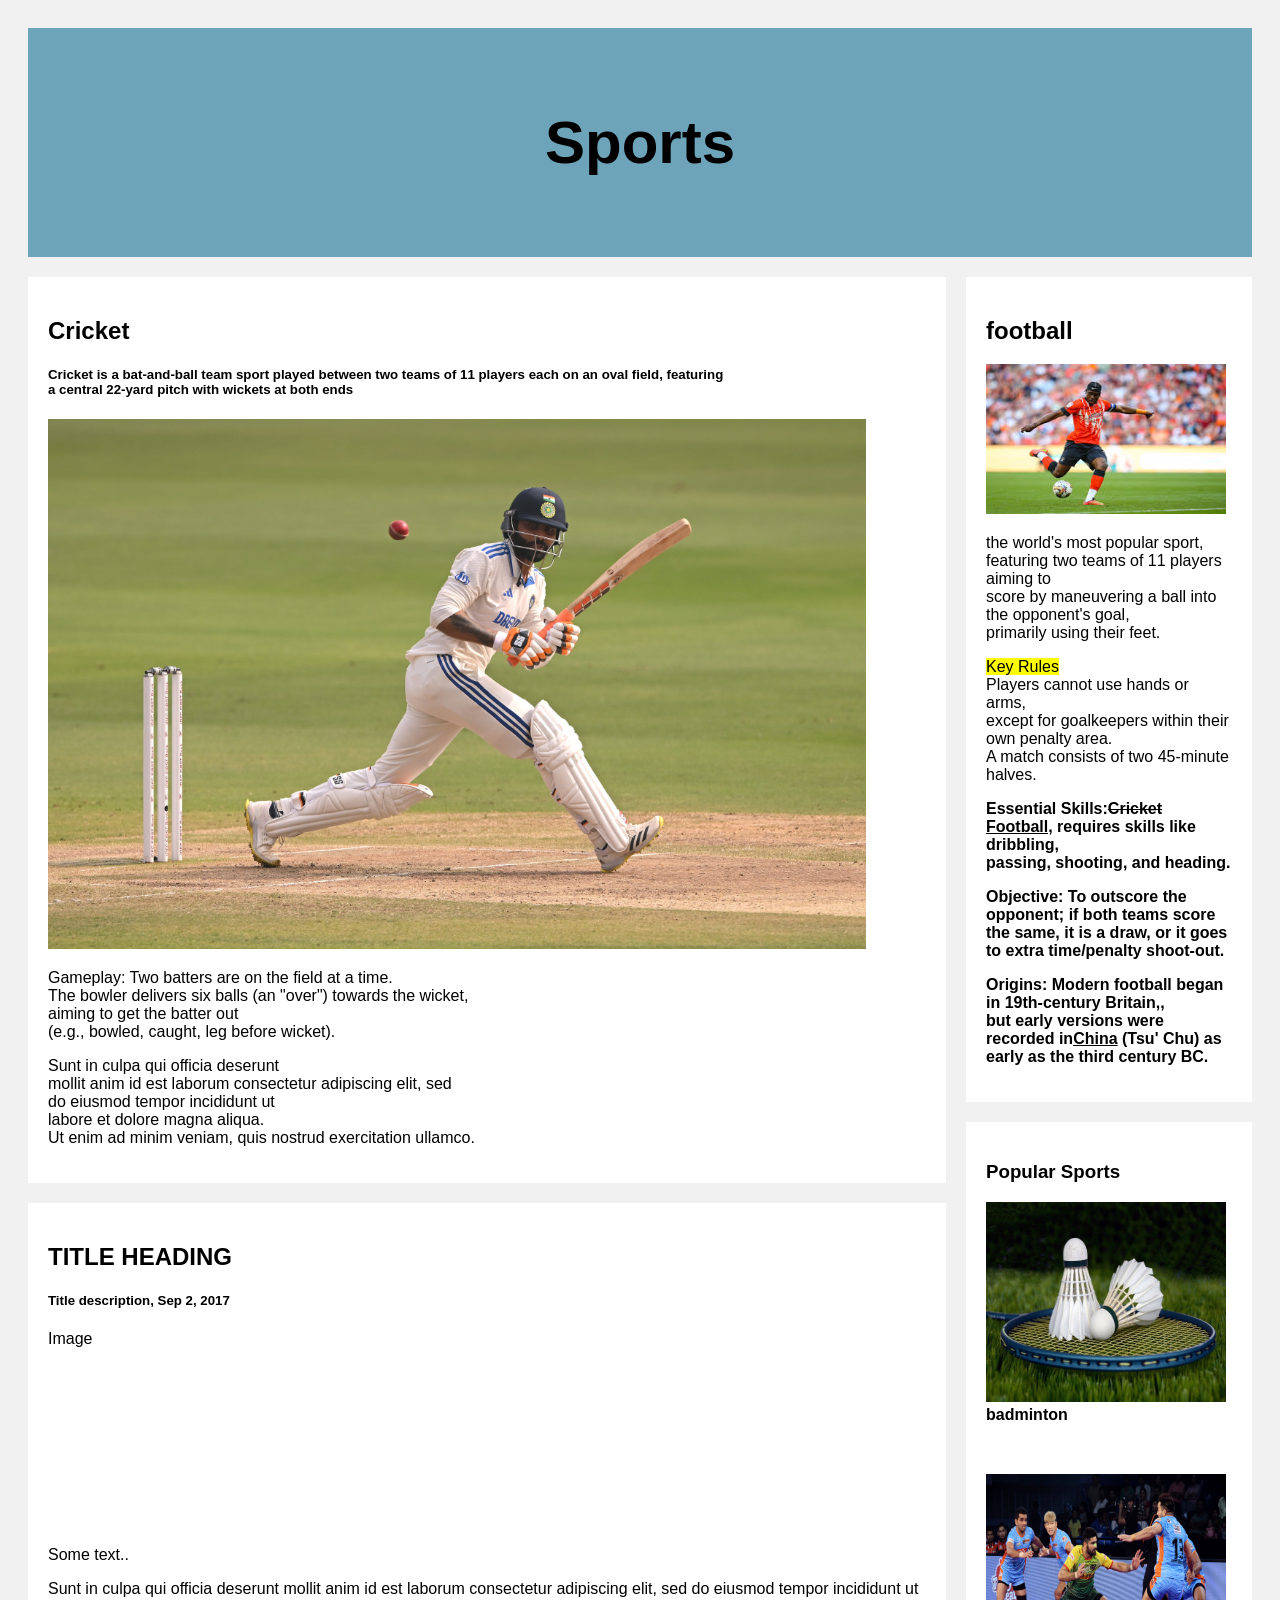
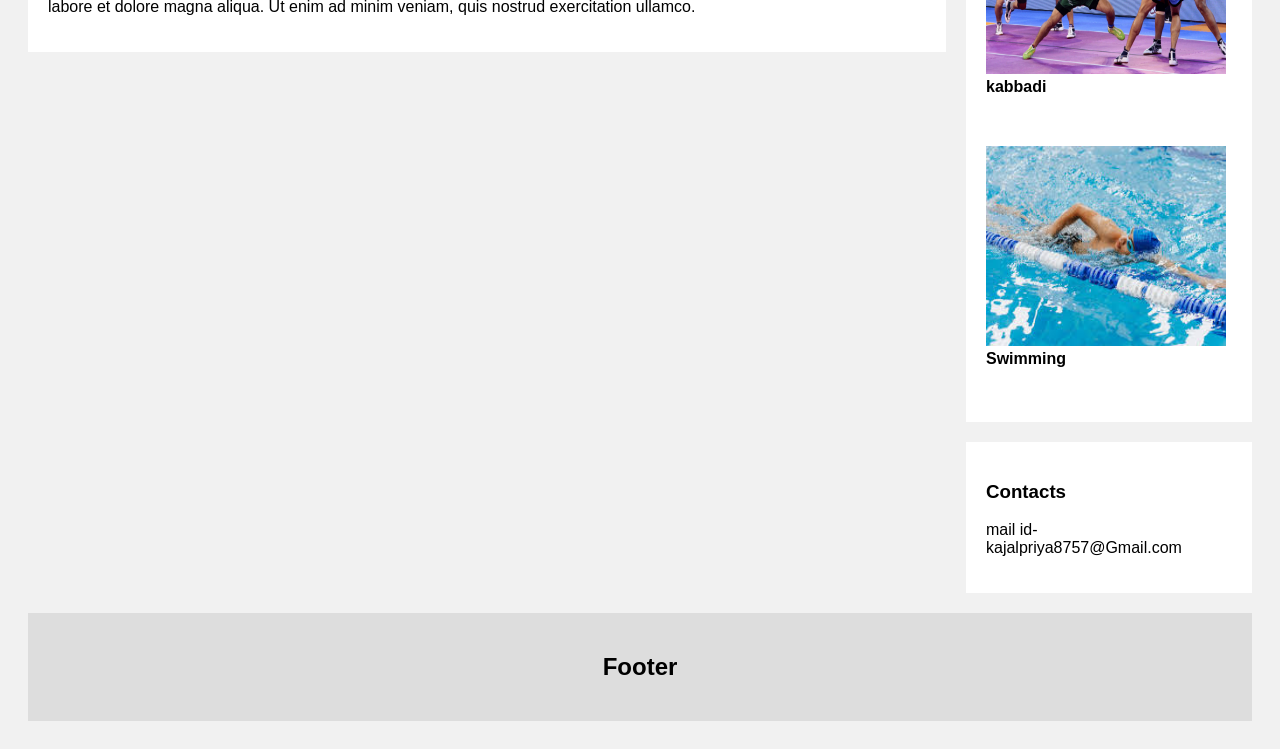
==== index.html @ 2a431fca "first commit" ====
<!DOCTYPE html>
<html>
<head>
<meta name="viewport" content="width=device-width, initial-scale=1">
<style>
* {
  box-sizing: border-box;
}

/* Add a gray background color with some padding */
body {
  font-family: Arial;
  padding: 20px;
  background: #f1f1f1;
}

/* Header/Blog Title */
.header {
  padding: 30px;
  font-size: 40px;
  text-align: center;
  background: rgb(110, 164, 186);
}

/* Create two unequal columns that floats next to each other */
/* Left column */
.leftcolumn {   
  float: left;
  width: 75%;
}

/* Right column */
.rightcolumn {
  float: left;
  width: 25%;
  padding-left: 20px;
}

/* Fake image */
.fakeimg1 {
  background-image:url(images/cricket1.jpg);
  width: 100%;
  padding: 20px;
}

/* Add a card effect for articles */
.card {
   background-color: white;
   padding: 20px;
   margin-top: 20px;
}

/* Clear floats after the columns */
.row:after {
  content: "";
  display: table;
  clear: both;
}

/* Footer */
.footer {
  padding: 20px;
  text-align: center;
  background: #ddd;
  margin-top: 20px;
}

/* Responsive layout - when the screen is less than 800px wide, make the two columns stack on top of each other instead of next to each other */
@media screen and (max-width: 800px) {
  .leftcolumn, .rightcolumn {   
    width: 100%;
    padding: 0;
  }
}
</style>
</head>
<body>

<div class="header">
  <h2><b>Sports</b></h2>
</div>

<div class="row">
  <div class="leftcolumn">
    <div class="card">
      <h2>Cricket</h2>
      <h5>Cricket is a bat-and-ball team sport played between two teams of 11 players each on an oval field, featuring<br> a central 22-yard pitch with wickets at both ends</h5>
      <p><img src="images/cricket1.jpg" style="height:530px;"></p>
      <p>Gameplay: Two batters are on the field at a time.<br> The bowler delivers six balls (an "over") towards the wicket,<br> aiming to get the batter out<br> (e.g., bowled, caught, leg before wicket).</p>
      <p>Sunt in culpa qui officia deserunt<br> mollit anim id est laborum consectetur adipiscing elit, sed <br>do eiusmod tempor incididunt ut <br>labore et dolore magna aliqua. <br>Ut enim ad minim veniam, quis nostrud exercitation ullamco.</p>
    </div>
    <div class="card">
      <h2>TITLE HEADING</h2>
      <h5>Title description, Sep 2, 2017</h5>
      <div class="fakeimg" style="height:200px;">Image</div>
      <p>Some text..</p>
      <p>Sunt in culpa qui officia deserunt mollit anim id est laborum consectetur adipiscing elit, sed do eiusmod tempor incididunt ut labore et dolore magna aliqua. Ut enim ad minim veniam, quis nostrud exercitation ullamco.</p>
    </div>
  </div>
  <div class="rightcolumn">
    <div class="card">
      <h2>football</h2>
      <img src="images/football1.jpg" style="height: 150px; width: 240px;"></p>
      <p> the world's<span> most popular sport</span>, featuring two teams of 11 players aiming to<br> score by maneuvering a ball into the opponent's goal,<br> primarily using their feet.</p>
      <p><mark>Key Rules</mark><br> Players cannot use hands or arms,<br> except for goalkeepers within their own penalty area.<br> A match consists of two 45-minute halves.</p>
    <p><b>Essential Skills:<del>Cricket</del><ins> Football,</ins> requires skills like dribbling,<br> passing, shooting, and heading.</b></p>
    <p><b>Objective: To outscore the opponent; if both teams score the same, it is a draw, or it goes to extra time/penalty shoot-out.</b></p>
    <p><b>Origins: Modern football began in 19th-century Britain,,<br> but early versions were recorded in<ins>China</ins> (Tsu' Chu) as early as the third century BC.</b></p>
</div>
    <div class="card">
      <h3>Popular Sports </h3>
      <p><img src="images/badminton pic.webp" height="200px"; width="240px"><b>badminton</b></p><br>
      <p><img src="images/kabaddi1.jpg" height="200px"; width="240px"><b>kabbadi</b></p><br>
      <p><img src="images/swimming1.jpg" height="200px"; width="240px"><b>Swimming</b></p><br>


    </div>
    <div class="card">
      <h3> Contacts </h3>
      <p>mail id-kajalpriya8757@Gmail.com</p>
    </div>
  </div>
</div>

<div class="footer">
  <h2>Footer</h2>
</div>

</body>
</html>
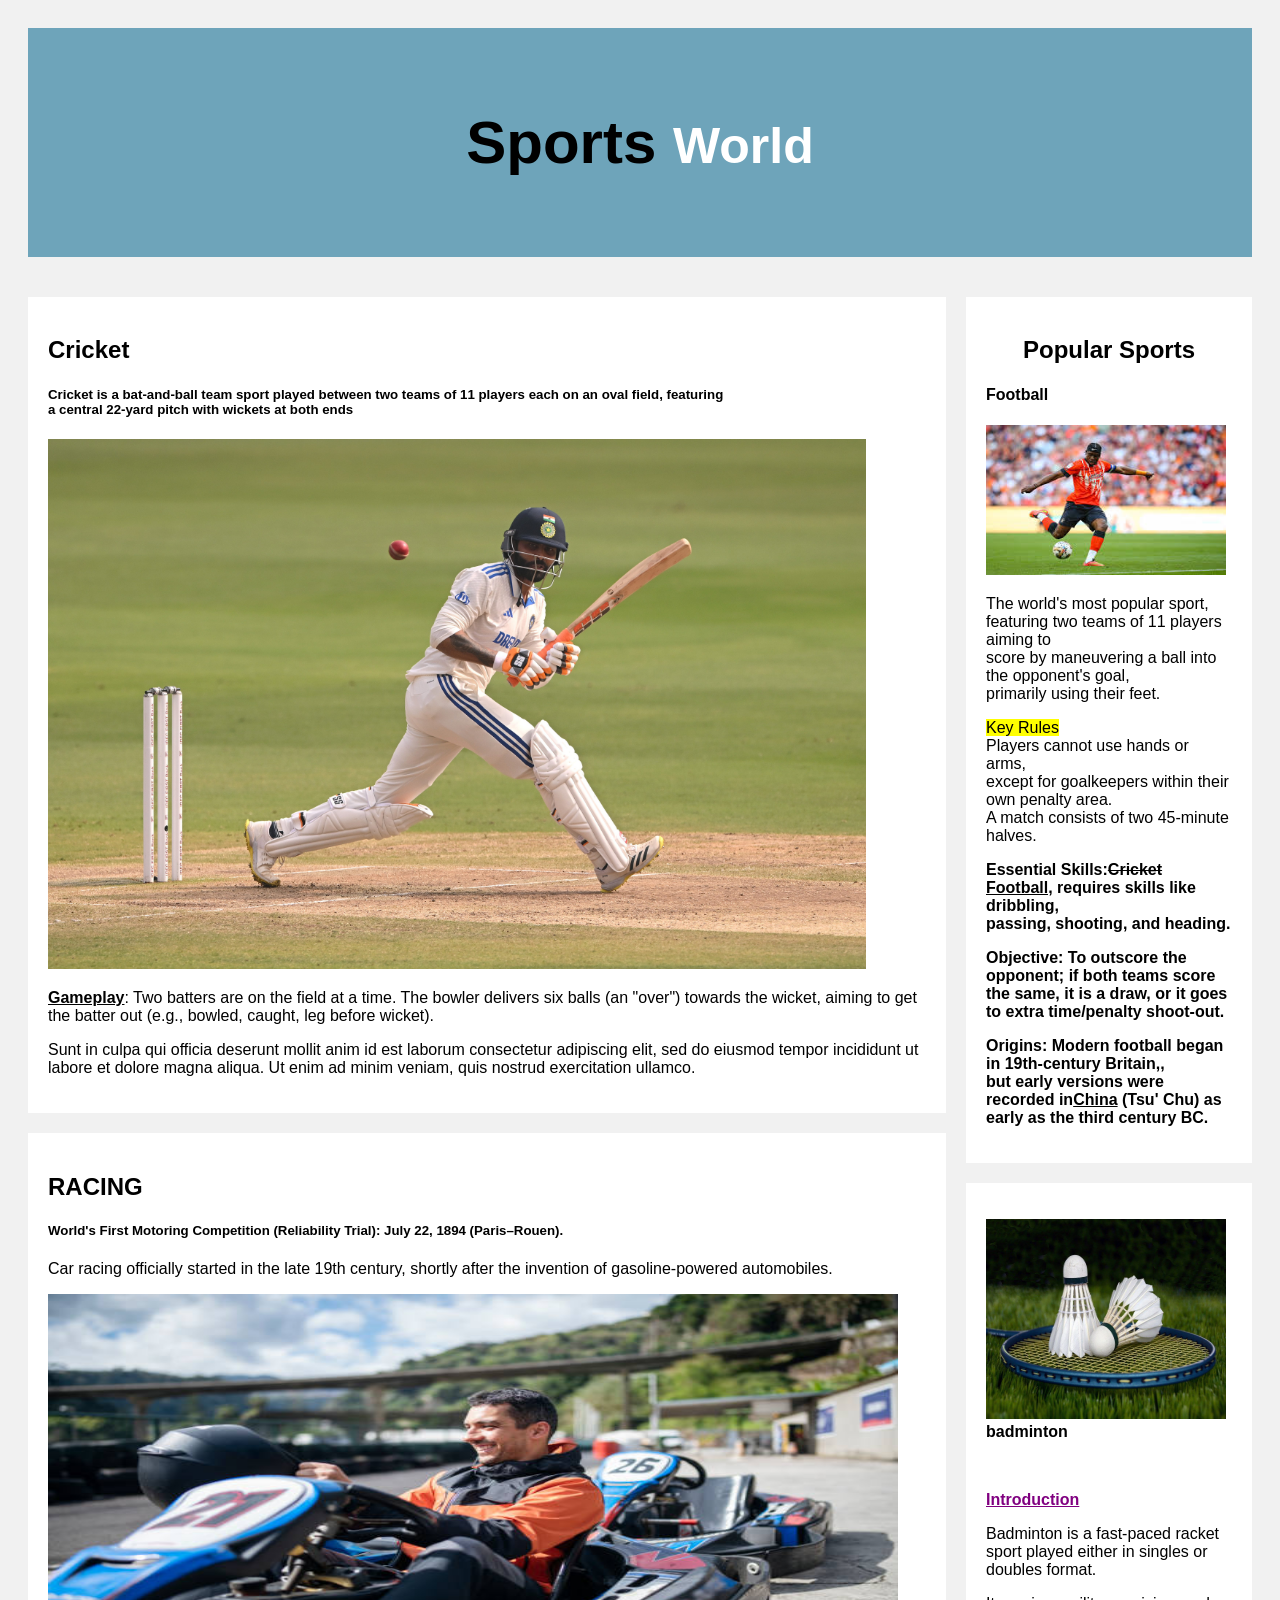
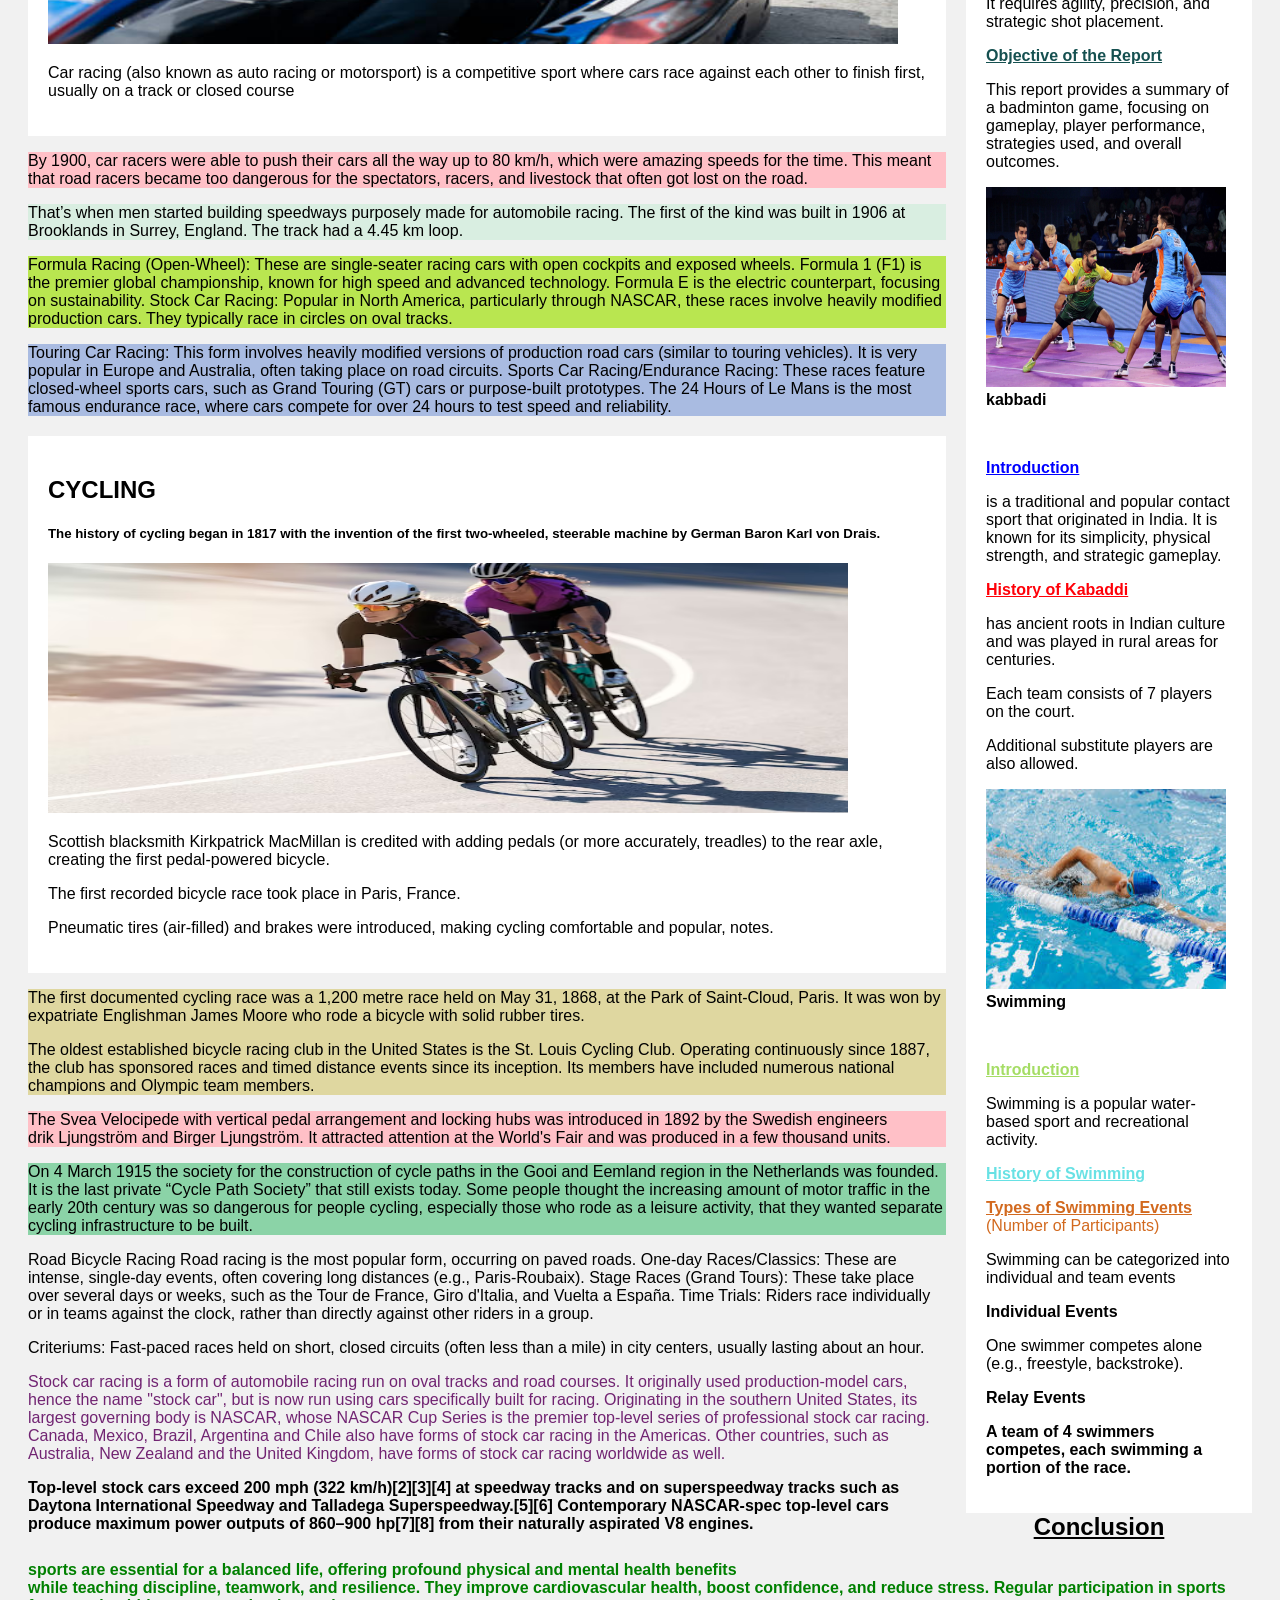
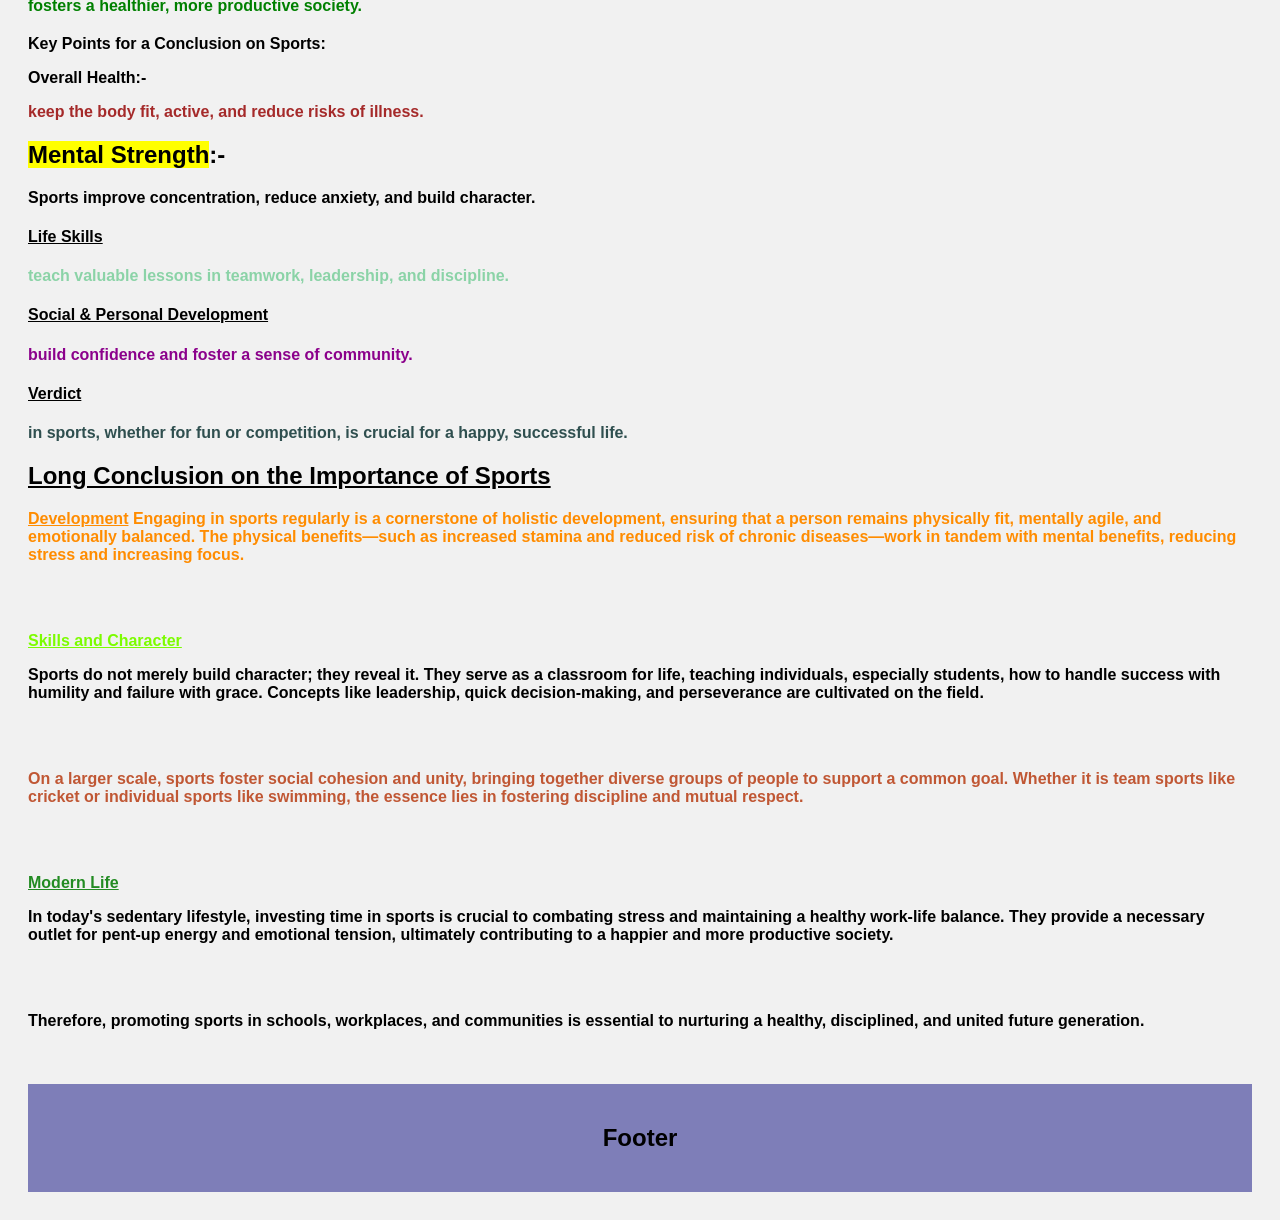
==== commit 71569db6: "first commit" ====
--- a/index.html
+++ b/index.html
@@ -2,6 +2,7 @@
 <html>
 <head>
 <meta name="viewport" content="width=device-width, initial-scale=1">
+<link rel="stylesheet" href="style.css">
 <style>
 * {
   box-sizing: border-box;
@@ -43,6 +44,14 @@
   padding: 20px;
 }
 
+.card img{
+  link : ;
+}
+
+
+
+
+
 /* Add a card effect for articles */
 .card {
    background-color: white;
@@ -77,7 +86,10 @@
 <body>
 
 <div class="header">
-  <h2><b>Sports</b></h2>
+  <h2>
+    <span class="game">Sports</span>
+  <span class="duniya"><b>World</b></span>
+  </h2>
 </div>
 
 <div class="row">
@@ -86,43 +98,154 @@
       <h2>Cricket</h2>
       <h5>Cricket is a bat-and-ball team sport played between two teams of 11 players each on an oval field, featuring<br> a central 22-yard pitch with wickets at both ends</h5>
       <p><img src="images/cricket1.jpg" style="height:530px;"></p>
-      <p>Gameplay: Two batters are on the field at a time.<br> The bowler delivers six balls (an "over") towards the wicket,<br> aiming to get the batter out<br> (e.g., bowled, caught, leg before wicket).</p>
-      <p>Sunt in culpa qui officia deserunt<br> mollit anim id est laborum consectetur adipiscing elit, sed <br>do eiusmod tempor incididunt ut <br>labore et dolore magna aliqua. <br>Ut enim ad minim veniam, quis nostrud exercitation ullamco.</p>
-    </div>
-    <div class="card">
-      <h2>TITLE HEADING</h2>
-      <h5>Title description, Sep 2, 2017</h5>
-      <div class="fakeimg" style="height:200px;">Image</div>
-      <p>Some text..</p>
+      <p><b><ins>Gameplay</ins></b>: Two batters are on the field at a time. The bowler delivers six balls (an "over") towards the wicket, aiming to get the batter out (e.g., bowled, caught, leg before wicket).</p>
       <p>Sunt in culpa qui officia deserunt mollit anim id est laborum consectetur adipiscing elit, sed do eiusmod tempor incididunt ut labore et dolore magna aliqua. Ut enim ad minim veniam, quis nostrud exercitation ullamco.</p>
-    </div>
-  </div>
+      <p></p>
+    
+    
+    </div>
+
+    <div class="card">
+      <h2> RACING </h2>
+      <h5>World's First Motoring Competition (Reliability Trial): July 22, 1894 (Paris–Rouen).</h5>
+      <p>Car racing officially started in the late 19th century, shortly after the invention of gasoline-powered automobiles.</p>
+       <img src="images/racing pic.jpg"; height="350px"; width="850px">
+      <p>Car racing (also known as auto racing or motorsport) is a competitive sport where cars race against each other to finish first, usually on a track or closed course</p>
+    </div>
+
+    <div style="background-color:#FFC0C7;">
+  
+  <p>By 1900, car racers were able to push their cars all the way up to 80 km/h, which were amazing speeds for the time. This meant that road racers became too dangerous for the spectators, racers, and livestock that often got lost on the road.</p>
+</div>
+
+<div style="background-color:#D9EEE1;">
+  <p>That’s when men started building speedways purposely made for automobile racing. The first of the kind was built in 1906 at Brooklands in Surrey, England. The track had a 4.45 km loop. </p>
+</div>
+  
+<div style="background-color:#b9e650;">
+  <p>Formula Racing (Open-Wheel): These are single-seater racing cars with open cockpits and exposed wheels. Formula 1 (F1) is the premier global championship, known for high speed and advanced technology. Formula E is the electric counterpart, focusing on sustainability.
+Stock Car Racing: Popular in North America, particularly through NASCAR, these races involve heavily modified production cars. They typically race in circles on oval tracks.</p></div>
+  
+<div style="background-color:#a9bbe1;">
+  <p>Touring Car Racing: This form involves heavily modified versions of production road cars (similar to touring vehicles). It is very popular in Europe and Australia, often taking place on road circuits.
+Sports Car Racing/Endurance Racing: These races feature closed-wheel sports cars, such as Grand Touring (GT) cars or purpose-built prototypes. The 24 Hours of Le Mans is the most famous endurance race, where cars compete for over 24 hours to test speed and reliability.</p>
+</div>
+
+   <div class="card">
+      <h2>CYCLING</h2>
+      <h5>The history of cycling began in 1817 with the invention of the first two-wheeled, steerable machine by German Baron Karl von Drais.</h5>
+     <img src="images/cycling pic.avif"; height="250px"; width="800px">   
+      <p>Scottish blacksmith Kirkpatrick MacMillan is credited with adding pedals (or more accurately, treadles) to the rear axle, creating the first pedal-powered bicycle.</p>
+       <p>The first recorded bicycle race took place in Paris, France.</p>
+      <p> Pneumatic tires (air-filled) and brakes were introduced, making cycling comfortable and popular, notes.</p>
+    </div>
+  
+    <div style="background-color:#dfd7a0;">
+ 
+  <p>The first documented cycling race was a 1,200 metre race held on May 31, 1868, at the Park of Saint-Cloud, Paris. It was won by expatriate Englishman James Moore who rode a bicycle with solid rubber tires.</p>
+  <p>The oldest established bicycle racing club in the United States is the St. Louis Cycling Club. Operating continuously since 1887, the club has sponsored races and timed distance events since its inception. Its members have included numerous national champions and Olympic team members.</p>
+
+
+</div>
+
+<div style="background-color:#FFC0C7;">
+     <p>The Svea Velocipede with vertical pedal arrangement and locking hubs was introduced in 1892 by the Swedish engineers<br>drik Ljungström and Birger Ljungström. It attracted attention at the World's Fair and was produced in a few thousand units.</p>
+</div>
+
+<div style="background-color:#8bd3a7;">
+  
+  <p>On 4 March 1915 the society for the construction of cycle paths in the Gooi and Eemland region in the Netherlands was founded. It is the last private “Cycle Path Society” that still exists today. Some people thought the increasing amount of motor traffic in the early 20th century was so dangerous for people cycling, especially those who rode as a leisure activity, that they wanted separate cycling infrastructure to be built. </p>
+</div>
+<p>Road Bicycle Racing
+Road racing is the most popular form, occurring on paved roads. 
+One-day Races/Classics: These are intense, single-day events, often covering long distances (e.g., Paris-Roubaix).
+Stage Races (Grand Tours): These take place over several days or weeks, such as the Tour de France, Giro d'Italia, and Vuelta a España.
+Time Trials: Riders race individually or in teams against the clock, rather than directly against other riders in a group.</p>
+<p>Criteriums: Fast-paced races held on short, closed circuits (often less than a mile) in city centers, usually lasting about an hour. </p>
+ <p style="color: #712472;" >Stock car racing is a form of automobile racing run on oval tracks and road courses. It originally used production-model cars, hence the name "stock car", but is now run using cars specifically built for racing. Originating in the southern United States, its largest governing body is NASCAR, whose NASCAR Cup Series is the premier top-level series of professional stock car racing. Canada, Mexico, Brazil, Argentina and Chile also have forms of stock car racing in the Americas. Other countries, such as Australia, New Zealand and the United Kingdom, have forms of stock car racing worldwide as well.</p>
+<p><b>Top-level stock cars exceed 200 mph (322 km/h)[2][3][4] at speedway tracks and on superspeedway tracks such as Daytona International Speedway and Talladega Superspeedway.[5][6] Contemporary NASCAR-spec top-level cars produce maximum power outputs of 860–900 hp[7][8] from their naturally aspirated V8 engines.</b></p>
+
+</div>
+
   <div class="rightcolumn">
     <div class="card">
-      <h2>football</h2>
+      <h2 style="text-align: center;"><b>Popular Sports</b></h2>
+      <h4><b>Football</b></h4>
       <img src="images/football1.jpg" style="height: 150px; width: 240px;"></p>
-      <p> the world's<span> most popular sport</span>, featuring two teams of 11 players aiming to<br> score by maneuvering a ball into the opponent's goal,<br> primarily using their feet.</p>
+      <p> The world's<span> most popular sport</span>, featuring two teams of 11 players aiming to<br> score by maneuvering a ball into the opponent's goal,<br> primarily using their feet.</p>
       <p><mark>Key Rules</mark><br> Players cannot use hands or arms,<br> except for goalkeepers within their own penalty area.<br> A match consists of two 45-minute halves.</p>
     <p><b>Essential Skills:<del>Cricket</del><ins> Football,</ins> requires skills like dribbling,<br> passing, shooting, and heading.</b></p>
     <p><b>Objective: To outscore the opponent; if both teams score the same, it is a draw, or it goes to extra time/penalty shoot-out.</b></p>
     <p><b>Origins: Modern football began in 19th-century Britain,,<br> but early versions were recorded in<ins>China</ins> (Tsu' Chu) as early as the third century BC.</b></p>
 </div>
     <div class="card">
-      <h3>Popular Sports </h3>
+      
       <p><img src="images/badminton pic.webp" height="200px"; width="240px"><b>badminton</b></p><br>
+      <p style="color: purple;"><b><ins>Introduction</ins></b></p>  
+       <p>Badminton is a fast-paced racket sport played either in singles or doubles format.</p>
+<p>It requires agility, precision, and strategic shot placement.</p>
+<p style="color: rgb(21, 80, 80);"><b><ins> Objective of the Report </ins></b><p> This report provides a summary of a badminton game, focusing on gameplay, player performance, strategies used, and overall outcomes.</p>
+
       <p><img src="images/kabaddi1.jpg" height="200px"; width="240px"><b>kabbadi</b></p><br>
+      <p style="color: blue;"><b><ins> Introduction </ins></b></p>  is a traditional and popular contact sport that originated in India. It is known for its simplicity, physical strength, and strategic gameplay.</p>
+      <p style="color: rgb(255, 0, 8);"><b><ins> History of Kabaddi </ins></b></p>  has ancient roots in Indian culture and was played in rural areas for centuries.</P>
+      <p>Each team consists of 7 players on the court.</p>
+      <p>Additional substitute players are also allowed.</p>
+
       <p><img src="images/swimming1.jpg" height="200px"; width="240px"><b>Swimming</b></p><br>
-
-
-    </div>
-    <div class="card">
-      <h3> Contacts </h3>
-      <p>mail id-kajalpriya8757@Gmail.com</p>
-    </div>
+       <p style="color: rgb(165, 221, 101)"><b><ins> Introduction</ins></b></p>
+      <p>Swimming is a popular water-based sport and recreational activity.</p>
+      <p style="color: rgba(78, 220, 224, 0.854);"><b><ins> History of Swimming</ins></b></p>
+       </p>
+<p style="color: chocolate;"><b><ins> Types of Swimming Events</ins></b> (Number of Participants)</p>
+<p>Swimming can be categorized into individual and team events</p>
+<p><b>Individual Events</b></p> One swimmer competes alone (e.g., freestyle, backstroke).</p>
+
+<p><b>Relay Events<b></p> A team of 4 swimmers competes, each swimming a portion of the race.</p>
+</div>
+    </div>
+    <h2 style="text-align: center;"><b><ins>Conclusion</ins></b></h2>
+   <p style="color: green;"> sports are essential for a balanced life, offering profound physical and mental health benefits<br> while teaching discipline, teamwork, and resilience. They improve cardiovascular health, boost confidence, and reduce stress. Regular participation in sports fosters a healthier, more productive society. </p>
+   <h2></h2><b>Key Points for a Conclusion on Sports:</h2></p>
+   <p>Overall Health:-<p>
+     <p style="color:brown"> keep the body fit, active, and reduce risks of illness.</p>
+<h2><mark>Mental Strength</mark>:-</h2>
+<p>Sports improve concentration, reduce anxiety, and build character.</p>
+<h4><ins>Life Skills</ins></h4>
+<p style="color: #8bd3a7;"> teach valuable lessons in teamwork, leadership, and discipline.</p>
+<h4><ins>Social & Personal Development</ins></h4>
+<p style="color:darkmagenta"> build confidence and foster a sense of community.</p>
+<h4><ins>Verdict</ins></h4>
+<p style="color:darkslategray"> in sports, whether for fun or competition, is crucial for a happy, successful life.</p>
+
+<h2><ins>Long Conclusion on the Importance of Sports</ins></h2>
+<p style="color:darkorange"><ins> Development</ins> Engaging in sports regularly is a cornerstone of holistic development, ensuring that a person remains physically fit, mentally agile, and emotionally balanced. The physical benefits—such as increased stamina and reduced risk of chronic diseases—work in tandem with mental benefits, reducing stress and increasing focus.
+</p><br>
+<br>
+<p style="color:lawngreen"><ins> Skills and Character</ins><p> Sports do not merely build character; they reveal it. They serve as a classroom for life, teaching individuals, especially students, how to handle success with humility and failure with grace. Concepts like leadership, quick decision-making, and perseverance are cultivated on the field.
+</p><br>
+<br>
+<p style="color:rgb(192, 87, 52)"> On a larger scale, sports foster social cohesion and unity, bringing together diverse groups of people to support a common goal. Whether it is team sports like cricket or individual sports like swimming, the essence lies in fostering discipline and mutual respect.
+</p><br>
+<br>
+<p style="color:forestgreen"><ins> Modern Life</ins><p> In today's sedentary lifestyle, investing time in sports is crucial to combating stress and maintaining a healthy work-life balance. They provide a necessary outlet for pent-up energy and emotional tension, ultimately contributing to a happier and more productive society.</p><br>
+<br>
+<p><b>Therefore, promoting sports in schools, workplaces, and communities is essential to nurturing a healthy, disciplined, and united future generation. 
+</b></p><br>
+
+
+
+
+</div> 
+
+
+
+
+    
   </div>
 </div>
 
-<div class="footer">
+<div class="footer"; style="background-color: rgb(126, 126, 184);">
   <h2>Footer</h2>
 </div>
 
--- a/style.css
+++ b/style.css
@@ -0,0 +1,84 @@
+* {
+  box-sizing: border-box;
+}
+
+/* Add a gray background color with some padding */
+body {
+  font-family: Arial;
+  padding: 20px;
+  background: #f1f1f1;
+}
+
+/* Header/Blog Title */
+.header {
+  padding: 30px;
+  font-size: 40px;
+  text-align: center;
+  background: white;
+}
+
+.sports {
+  color: blue;
+  font-size: 40px;
+  font-weight: bold;
+}
+
+.duniya {
+  color: white;
+  font-size: 50px;
+  font-weight: bold;
+}
+
+
+
+
+/* Create two unequal columns that floats next to each other */
+/* Left column */
+.leftcolumn {   
+  float: left;
+  width: 75%;
+}
+
+/* Right column */
+.rightcolumn {
+  float: left;
+  width: 25%;
+  padding-left: 20px;
+}
+
+/* Fake image */
+.fakeimg1 {
+  background-image:url(images/cricket1.jpg);
+  width: 100%;
+  padding: 20px;
+}
+
+/* Add a card effect for articles */
+.card {
+   background-color: white;
+   padding: 20px;
+   margin-top: 20px;
+}
+
+/* Clear floats after the columns */
+.row:after {
+  content: "";
+  display: table;
+  clear: both;
+}
+
+/* Footer */
+.footer {
+  padding: 20px;
+  text-align: center;
+  background: #ddd;
+  margin-top: 20px;
+}
+
+/* Responsive layout - when the screen is less than 800px wide, make the two columns stack on top of each other instead of next to each other */
+@media screen and (max-width: 800px) {
+  .leftcolumn, .rightcolumn {   
+    width: 100%;
+    padding: 0;
+  }
+}
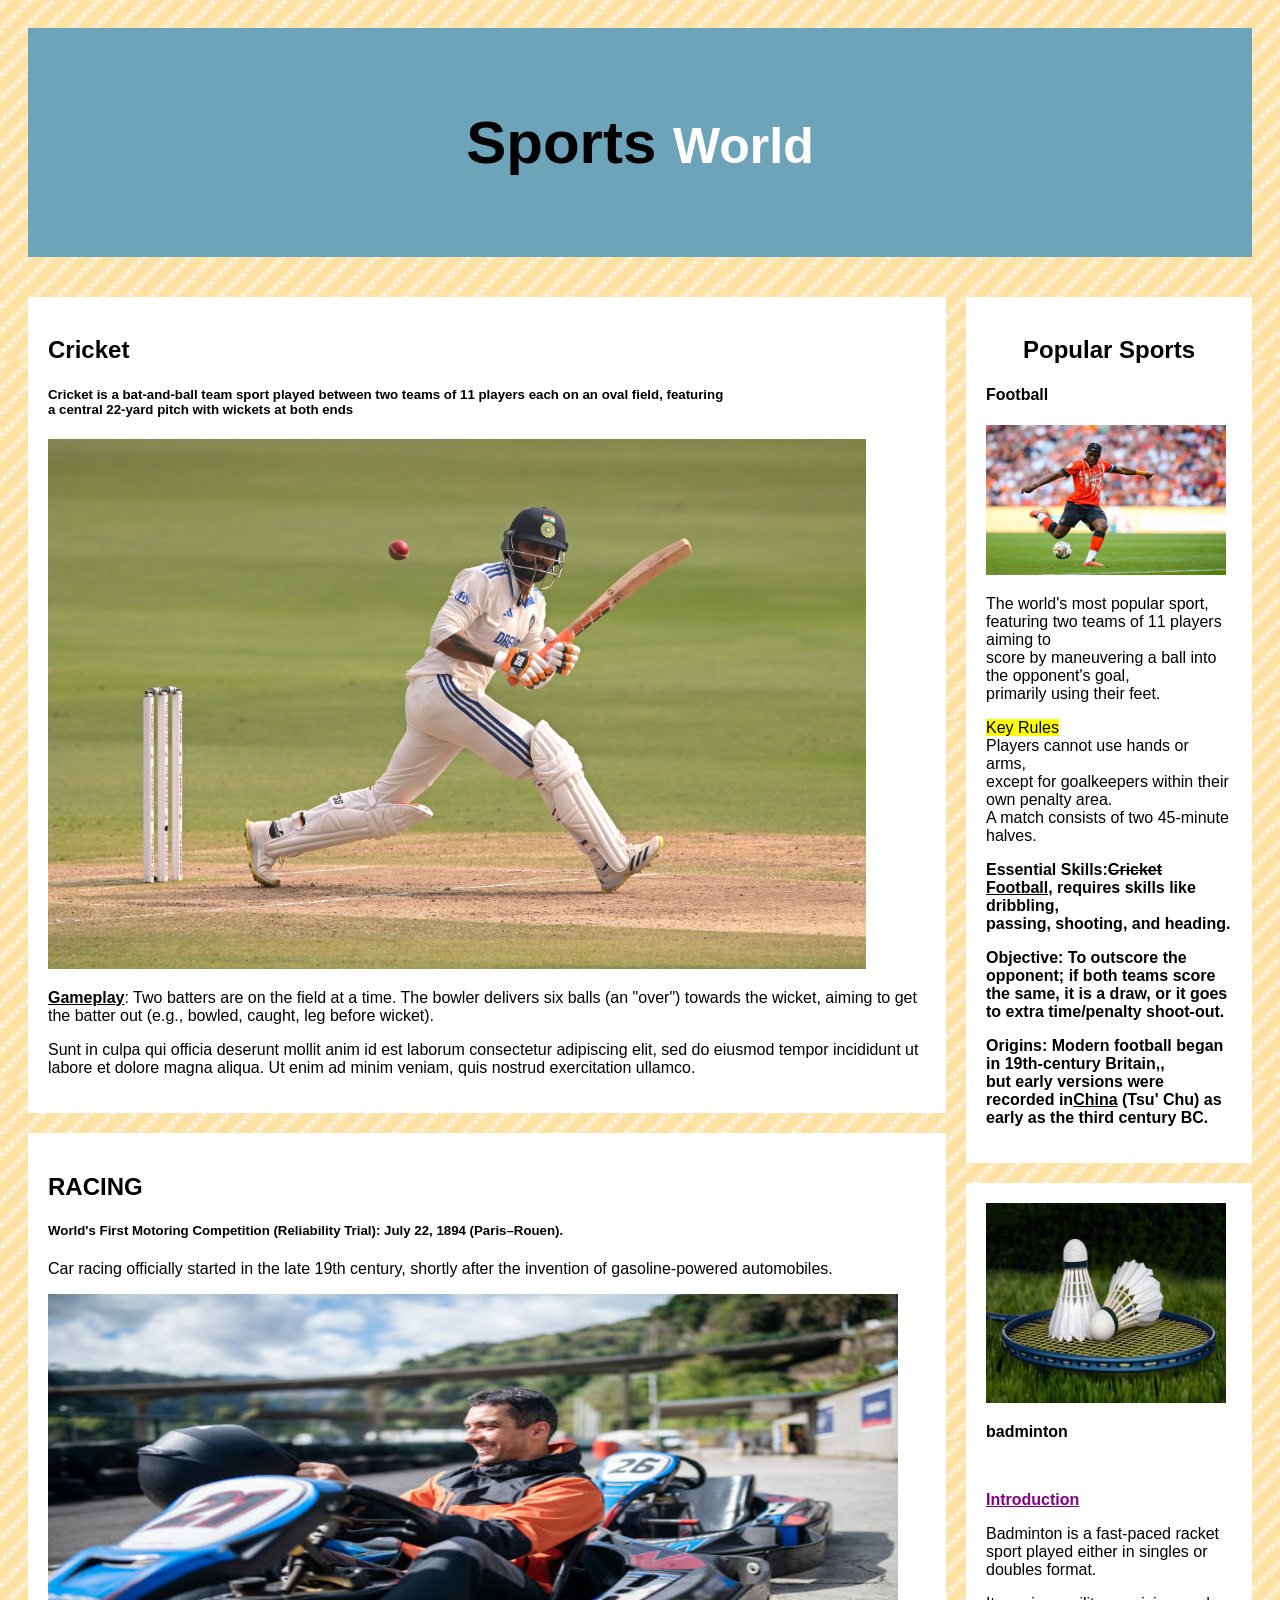
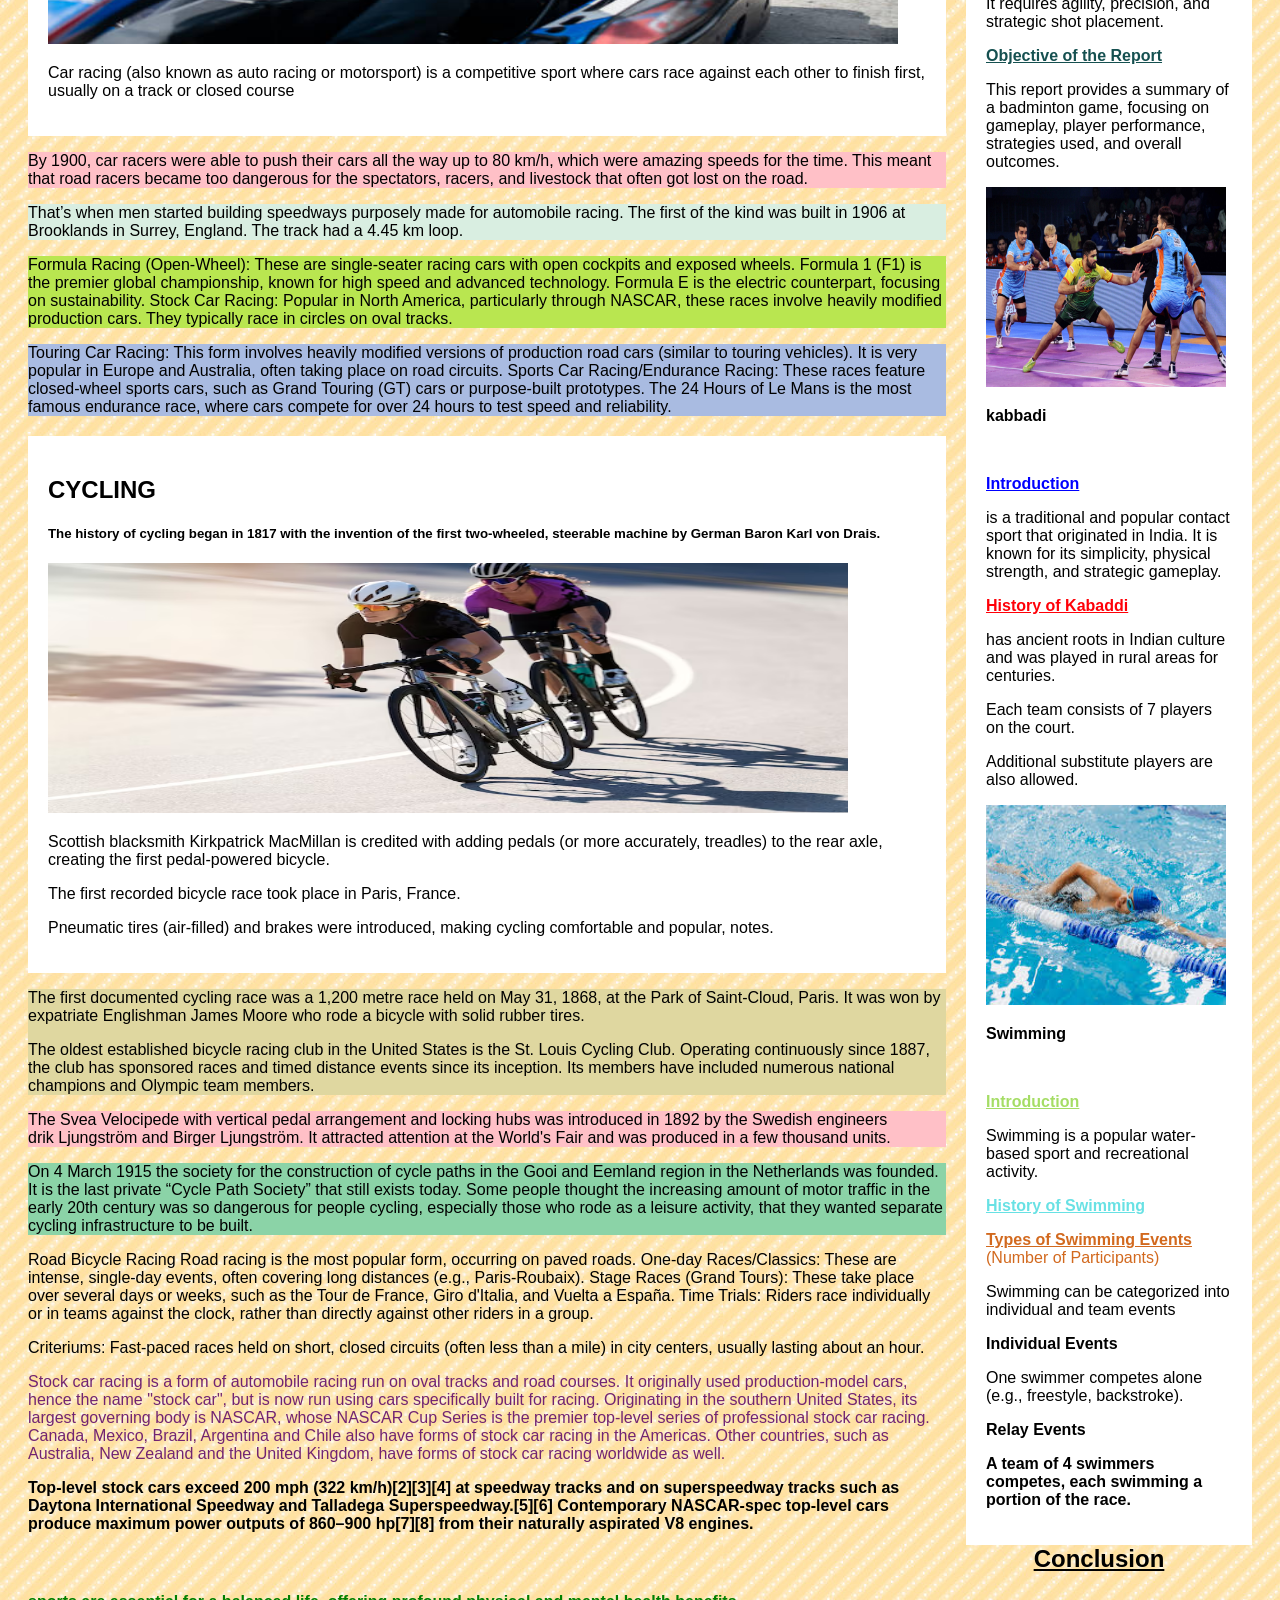
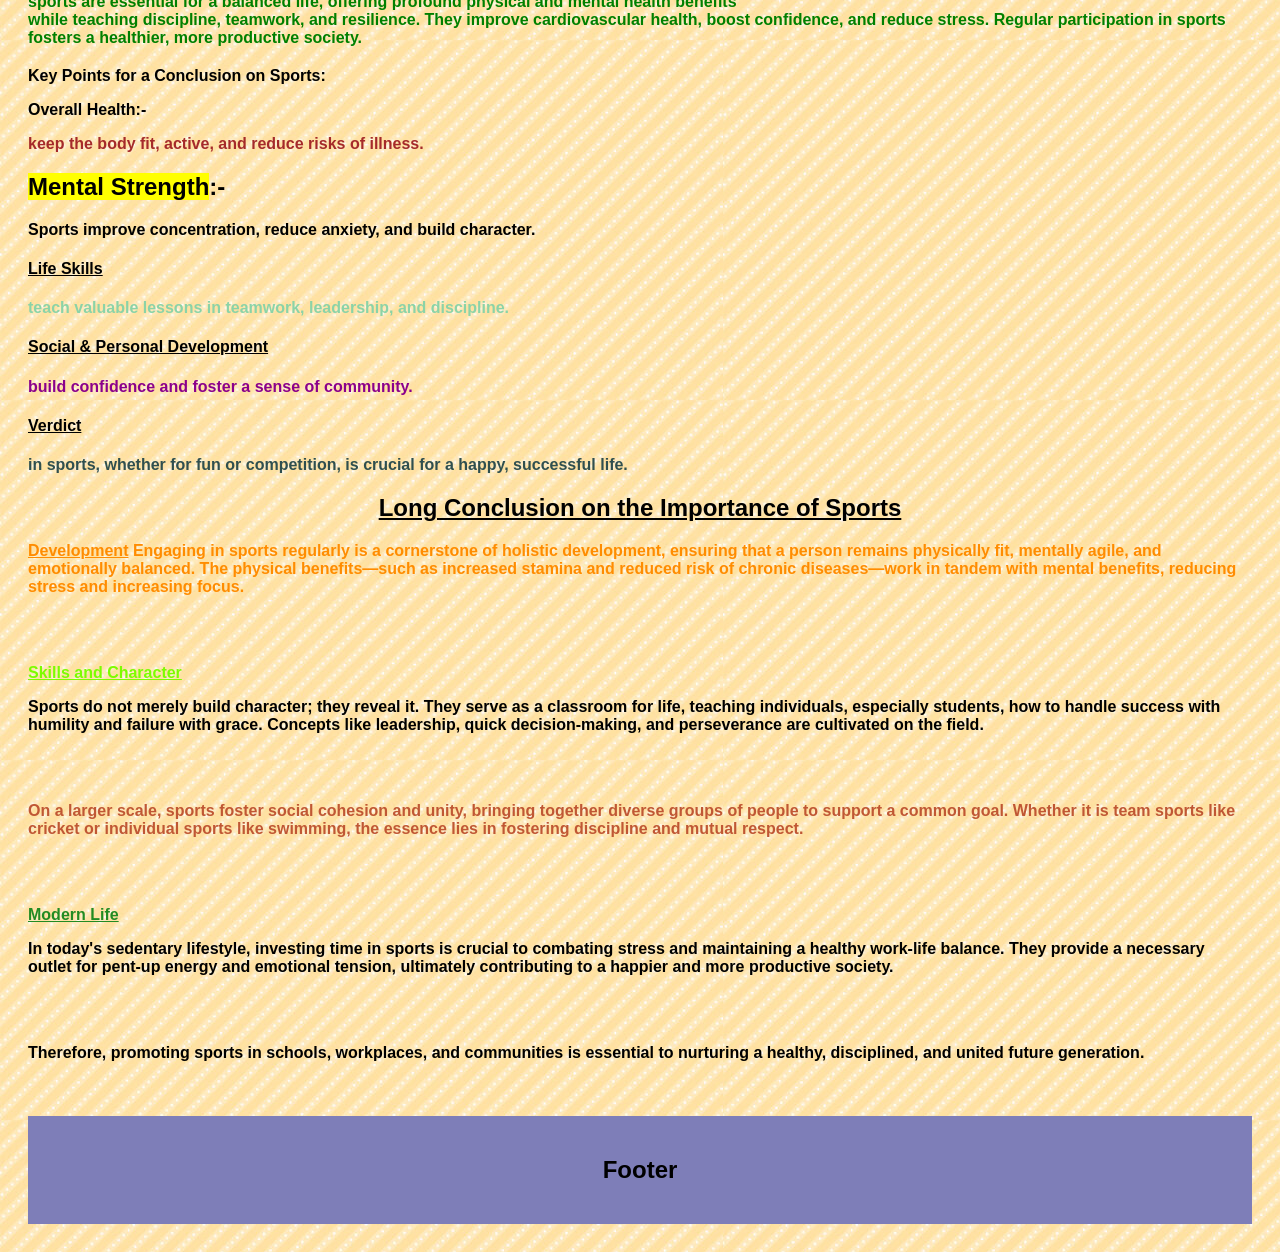
==== commit 33487f1d: "first commit" ====
--- a/index.html
+++ b/index.html
@@ -13,6 +13,7 @@
   font-family: Arial;
   padding: 20px;
   background: #f1f1f1;
+  background-image: url(images/yellow\ bkgd\ img.jpg);
 }
 
 /* Header/Blog Title */
@@ -44,14 +45,6 @@
   padding: 20px;
 }
 
-.card img{
-  link : ;
-}
-
-
-
-
-
 /* Add a card effect for articles */
 .card {
    background-color: white;
@@ -91,25 +84,25 @@
   <span class="duniya"><b>World</b></span>
   </h2>
 </div>
-
+                   <!-- cricket details -->
 <div class="row">
   <div class="leftcolumn">
     <div class="card">
       <h2>Cricket</h2>
       <h5>Cricket is a bat-and-ball team sport played between two teams of 11 players each on an oval field, featuring<br> a central 22-yard pitch with wickets at both ends</h5>
-      <p><img src="images/cricket1.jpg" style="height:530px;"></p>
+     <a href="index4hstry.html"><img src="images/cricket1.jpg" style="height:530px;"></a>
       <p><b><ins>Gameplay</ins></b>: Two batters are on the field at a time. The bowler delivers six balls (an "over") towards the wicket, aiming to get the batter out (e.g., bowled, caught, leg before wicket).</p>
       <p>Sunt in culpa qui officia deserunt mollit anim id est laborum consectetur adipiscing elit, sed do eiusmod tempor incididunt ut labore et dolore magna aliqua. Ut enim ad minim veniam, quis nostrud exercitation ullamco.</p>
       <p></p>
     
     
     </div>
-
+              <!-- racing details -->
     <div class="card">
       <h2> RACING </h2>
       <h5>World's First Motoring Competition (Reliability Trial): July 22, 1894 (Paris–Rouen).</h5>
       <p>Car racing officially started in the late 19th century, shortly after the invention of gasoline-powered automobiles.</p>
-       <img src="images/racing pic.jpg"; height="350px"; width="850px">
+      <a href="index5hstry.html"><img src="images/racing pic.jpg"; height="350px"; width="850px"></a>
       <p>Car racing (also known as auto racing or motorsport) is a competitive sport where cars race against each other to finish first, usually on a track or closed course</p>
     </div>
 
@@ -130,11 +123,11 @@
   <p>Touring Car Racing: This form involves heavily modified versions of production road cars (similar to touring vehicles). It is very popular in Europe and Australia, often taking place on road circuits.
 Sports Car Racing/Endurance Racing: These races feature closed-wheel sports cars, such as Grand Touring (GT) cars or purpose-built prototypes. The 24 Hours of Le Mans is the most famous endurance race, where cars compete for over 24 hours to test speed and reliability.</p>
 </div>
-
+                       <!-- cycling details -->
    <div class="card">
       <h2>CYCLING</h2>
       <h5>The history of cycling began in 1817 with the invention of the first two-wheeled, steerable machine by German Baron Karl von Drais.</h5>
-     <img src="images/cycling pic.avif"; height="250px"; width="800px">   
+     <a href="index6hstry.html"><img src="images/cycling pic.avif"; height="250px"; width="800px"></a>   
       <p>Scottish blacksmith Kirkpatrick MacMillan is credited with adding pedals (or more accurately, treadles) to the rear axle, creating the first pedal-powered bicycle.</p>
        <p>The first recorded bicycle race took place in Paris, France.</p>
       <p> Pneumatic tires (air-filled) and brakes were introduced, making cycling comfortable and popular, notes.</p>
@@ -166,12 +159,12 @@
 <p><b>Top-level stock cars exceed 200 mph (322 km/h)[2][3][4] at speedway tracks and on superspeedway tracks such as Daytona International Speedway and Talladega Superspeedway.[5][6] Contemporary NASCAR-spec top-level cars produce maximum power outputs of 860–900 hp[7][8] from their naturally aspirated V8 engines.</b></p>
 
 </div>
-
+                    <!-- div class me he right colum me clss m card le kr footbal details dala gya haan -->
   <div class="rightcolumn">
     <div class="card">
       <h2 style="text-align: center;"><b>Popular Sports</b></h2>
       <h4><b>Football</b></h4>
-      <img src="images/football1.jpg" style="height: 150px; width: 240px;"></p>
+      <a href="index1hstry.html"><img src="images/football1.jpg"; style="height: 150px; width: 240px;"></a>
       <p> The world's<span> most popular sport</span>, featuring two teams of 11 players aiming to<br> score by maneuvering a ball into the opponent's goal,<br> primarily using their feet.</p>
       <p><mark>Key Rules</mark><br> Players cannot use hands or arms,<br> except for goalkeepers within their own penalty area.<br> A match consists of two 45-minute halves.</p>
     <p><b>Essential Skills:<del>Cricket</del><ins> Football,</ins> requires skills like dribbling,<br> passing, shooting, and heading.</b></p>
@@ -180,19 +173,19 @@
 </div>
     <div class="card">
       
-      <p><img src="images/badminton pic.webp" height="200px"; width="240px"><b>badminton</b></p><br>
+      <a href="indexhstry.html"><img src="images/badminton pic.webp"; height="200px"; width="240px"></a><p><b>badminton</b></p><br>
       <p style="color: purple;"><b><ins>Introduction</ins></b></p>  
        <p>Badminton is a fast-paced racket sport played either in singles or doubles format.</p>
 <p>It requires agility, precision, and strategic shot placement.</p>
 <p style="color: rgb(21, 80, 80);"><b><ins> Objective of the Report </ins></b><p> This report provides a summary of a badminton game, focusing on gameplay, player performance, strategies used, and overall outcomes.</p>
 
-      <p><img src="images/kabaddi1.jpg" height="200px"; width="240px"><b>kabbadi</b></p><br>
+     <a href="index2hstry.html"><img src="images/kabaddi1.jpg"; height="200px"; width="240px"></a><p><b>kabbadi</b></p><br>
       <p style="color: blue;"><b><ins> Introduction </ins></b></p>  is a traditional and popular contact sport that originated in India. It is known for its simplicity, physical strength, and strategic gameplay.</p>
       <p style="color: rgb(255, 0, 8);"><b><ins> History of Kabaddi </ins></b></p>  has ancient roots in Indian culture and was played in rural areas for centuries.</P>
       <p>Each team consists of 7 players on the court.</p>
       <p>Additional substitute players are also allowed.</p>
 
-      <p><img src="images/swimming1.jpg" height="200px"; width="240px"><b>Swimming</b></p><br>
+     <a href="index3hstry.html"><img src="images/swimming1.jpg"; height="200px"; width="240px"></a><p><b>Swimming</b></p><br>
        <p style="color: rgb(165, 221, 101)"><b><ins> Introduction</ins></b></p>
       <p>Swimming is a popular water-based sport and recreational activity.</p>
       <p style="color: rgba(78, 220, 224, 0.854);"><b><ins> History of Swimming</ins></b></p>
@@ -218,7 +211,7 @@
 <h4><ins>Verdict</ins></h4>
 <p style="color:darkslategray"> in sports, whether for fun or competition, is crucial for a happy, successful life.</p>
 
-<h2><ins>Long Conclusion on the Importance of Sports</ins></h2>
+<h2 style="text-align: center;"><ins>Long Conclusion on the Importance of Sports</ins></h2>
 <p style="color:darkorange"><ins> Development</ins> Engaging in sports regularly is a cornerstone of holistic development, ensuring that a person remains physically fit, mentally agile, and emotionally balanced. The physical benefits—such as increased stamina and reduced risk of chronic diseases—work in tandem with mental benefits, reducing stress and increasing focus.
 </p><br>
 <br>
